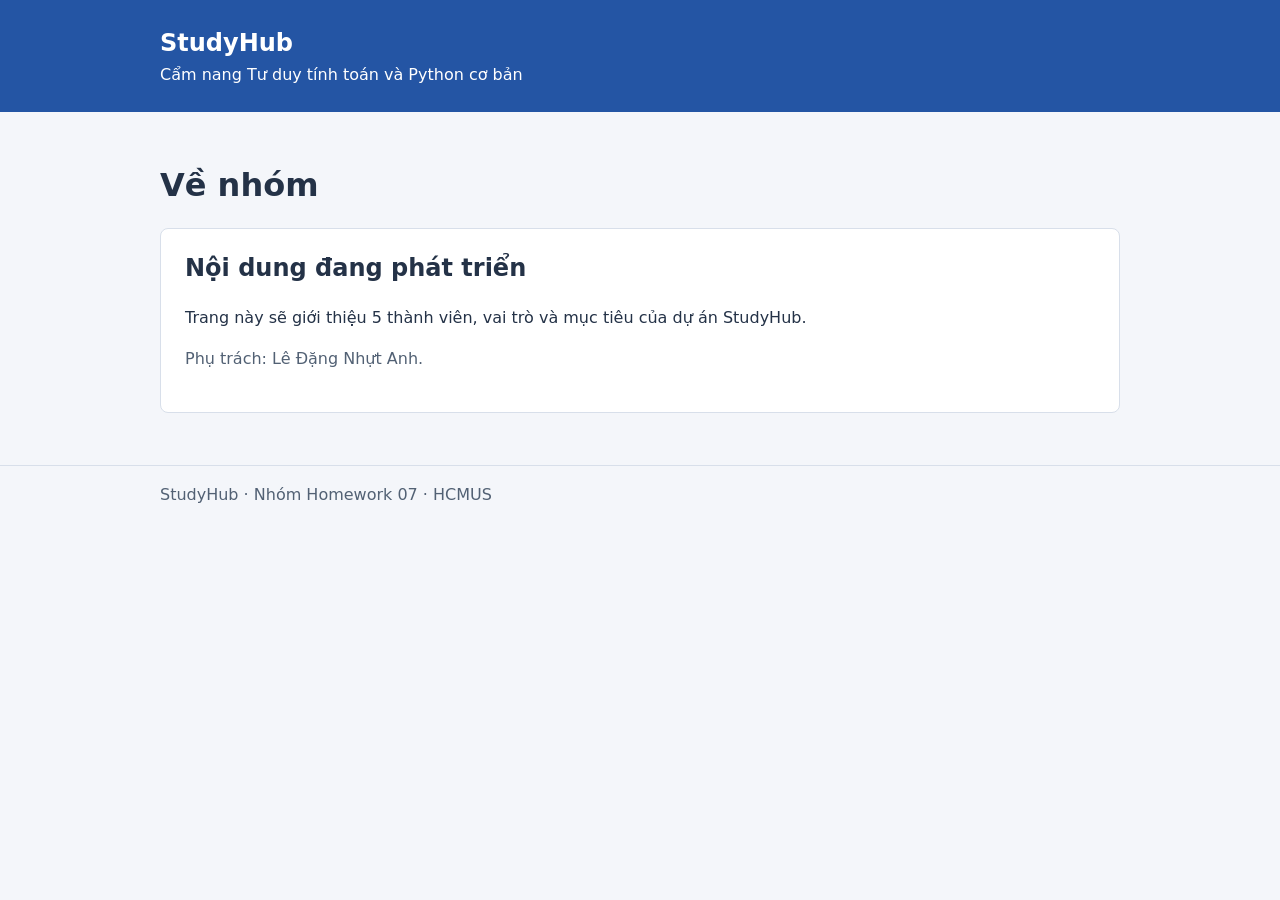
==== about.html @ 49fef3ff "feat(site-foundation): Add shared HTML scaffold and simple stylesheet" ====
<!DOCTYPE html>
<html lang="vi">
<head>
  <meta charset="UTF-8">
  <meta name="viewport" content="width=device-width, initial-scale=1.0">
  <title>Về nhóm | StudyHub</title>
  <link rel="stylesheet" href="assets/css/style.css">
</head>
<body>
  <header class="site-header">
    <div class="container">
      <p class="site-name">StudyHub</p>
      <p>Cẩm nang Tư duy tính toán và Python cơ bản</p>
    </div>
  </header>

  <main id="main-content" class="container">
    <h1>Về nhóm</h1>
    <section class="panel" aria-labelledby="page-status">
      <h2 id="page-status">Nội dung đang phát triển</h2>
      <p>Trang này sẽ giới thiệu 5 thành viên, vai trò và mục tiêu của dự án StudyHub.</p>
      <p class="page-owner">Phụ trách: Lê Đặng Nhựt Anh.</p>
    </section>
  </main>

  <footer class="site-footer">
    <div class="container">
      <p>StudyHub · Nhóm Homework 07 · HCMUS</p>
    </div>
  </footer>
</body>
</html>
---- assets/css/style.css ----
:root {
  --primary: #2455a4;
  --text: #243247;
  --muted: #526174;
  --background: #f4f6fa;
  --border: #d8dfea;
}

* {
  box-sizing: border-box;
}

body {
  margin: 0;
  color: var(--text);
  background: var(--background);
  font-family: system-ui, sans-serif;
  line-height: 1.6;
}

.container {
  width: 92%;
  max-width: 960px;
  margin: 0 auto;
}

.site-header {
  padding: 24px 0;
  color: #fff;
  background: var(--primary);
}

.site-header p {
  margin: 0;
}

.site-name {
  font-size: 1.5rem;
  font-weight: 700;
}

main.container {
  padding: 32px 0;
}

h1, h2 {
  line-height: 1.3;
}

.panel {
  margin: 20px 0;
  padding: 24px;
  border: 1px solid var(--border);
  border-radius: 8px;
  background: #fff;
}

.panel h2 {
  margin-top: 0;
}

.page-owner {
  color: var(--muted);
}

.site-footer {
  padding: 16px 0;
  border-top: 1px solid var(--border);
  color: var(--muted);
}

.site-footer p {
  margin: 0;
}
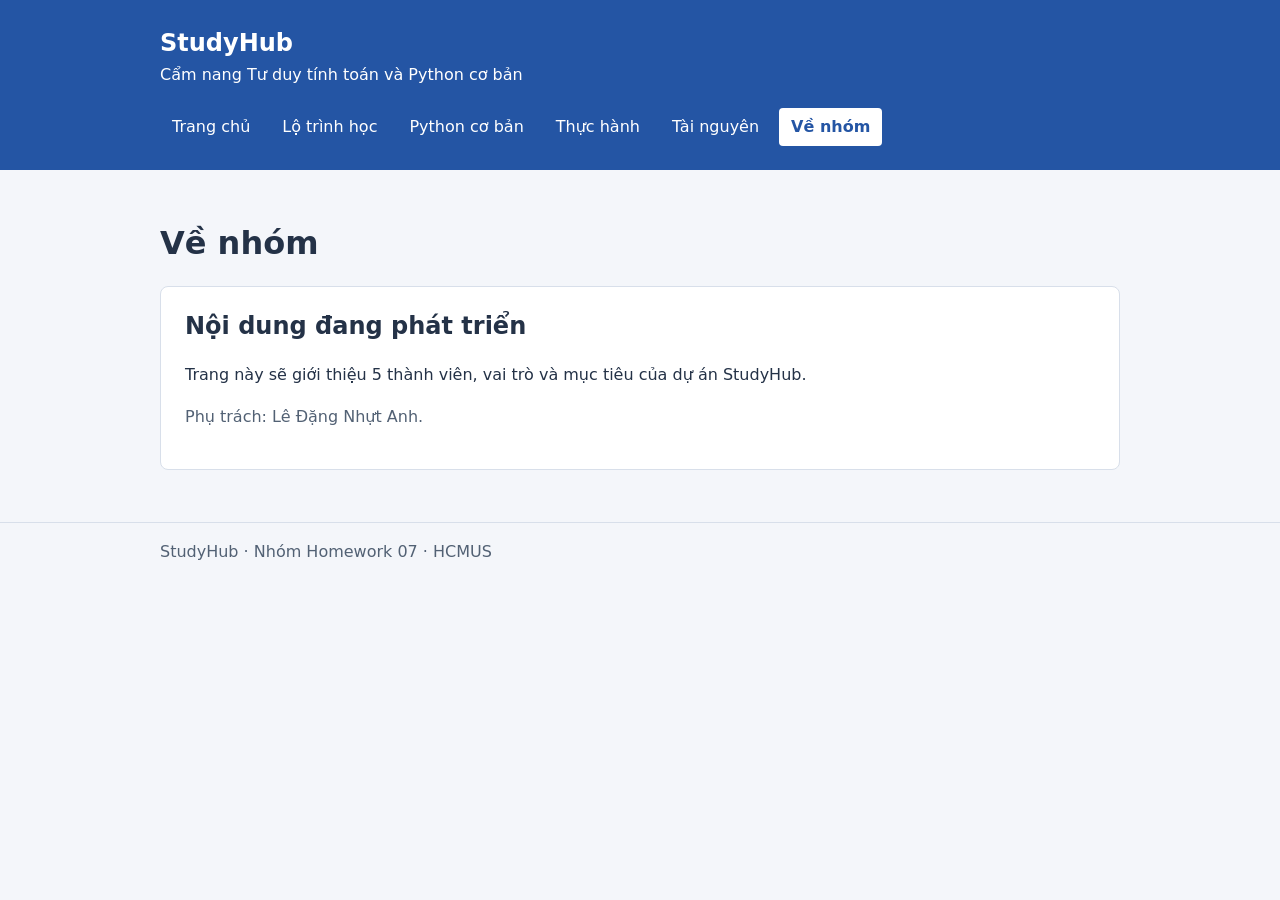
==== commit 69b367fb: "feat(site-foundation): Connect all page shells through shared navigation" ====
--- a/about.html
+++ b/about.html
@@ -11,6 +11,16 @@
     <div class="container">
       <p class="site-name">StudyHub</p>
       <p>Cẩm nang Tư duy tính toán và Python cơ bản</p>
+      <nav class="site-nav" aria-label="Điều hướng chính">
+        <ul>
+          <li><a href="index.html">Trang chủ</a></li>
+          <li><a href="roadmap.html">Lộ trình học</a></li>
+          <li><a href="python.html">Python cơ bản</a></li>
+          <li><a href="practice.html">Thực hành</a></li>
+          <li><a href="resources.html">Tài nguyên</a></li>
+          <li><a href="about.html" aria-current="page">Về nhóm</a></li>
+        </ul>
+      </nav>
     </div>
   </header>
 
--- a/assets/css/style.css
+++ b/assets/css/style.css
@@ -39,12 +39,73 @@
   font-weight: 700;
 }
 
+.site-nav ul {
+  display: flex;
+  flex-wrap: wrap;
+  gap: 8px;
+  margin: 20px 0 0;
+  padding: 0;
+  list-style: none;
+}
+
+.site-nav a {
+  display: block;
+  padding: 6px 12px;
+  border-radius: 4px;
+  color: #fff;
+  text-decoration: none;
+}
+
+.site-nav a:hover,
+.site-nav a[aria-current="page"] {
+  color: var(--primary);
+  background: #fff;
+}
+
+.site-nav a[aria-current="page"] {
+  font-weight: 700;
+}
+
+.site-nav a:focus-visible {
+  outline-color: #fff;
+}
+
 main.container {
   padding: 32px 0;
 }
 
 h1, h2 {
   line-height: 1.3;
+}
+
+a {
+  color: var(--primary);
+  text-underline-offset: 3px;
+}
+
+a:hover {
+  text-decoration-thickness: 2px;
+}
+
+a:focus-visible {
+  outline: 2px solid var(--primary);
+  outline-offset: 4px;
+}
+
+.button {
+  display: inline-block;
+  padding: 10px 16px;
+  border: 2px solid var(--primary);
+  border-radius: 6px;
+  color: #fff;
+  background: var(--primary);
+  font-weight: 600;
+  text-decoration: none;
+}
+
+.button:hover {
+  color: var(--primary);
+  background: #fff;
 }
 
 .panel {
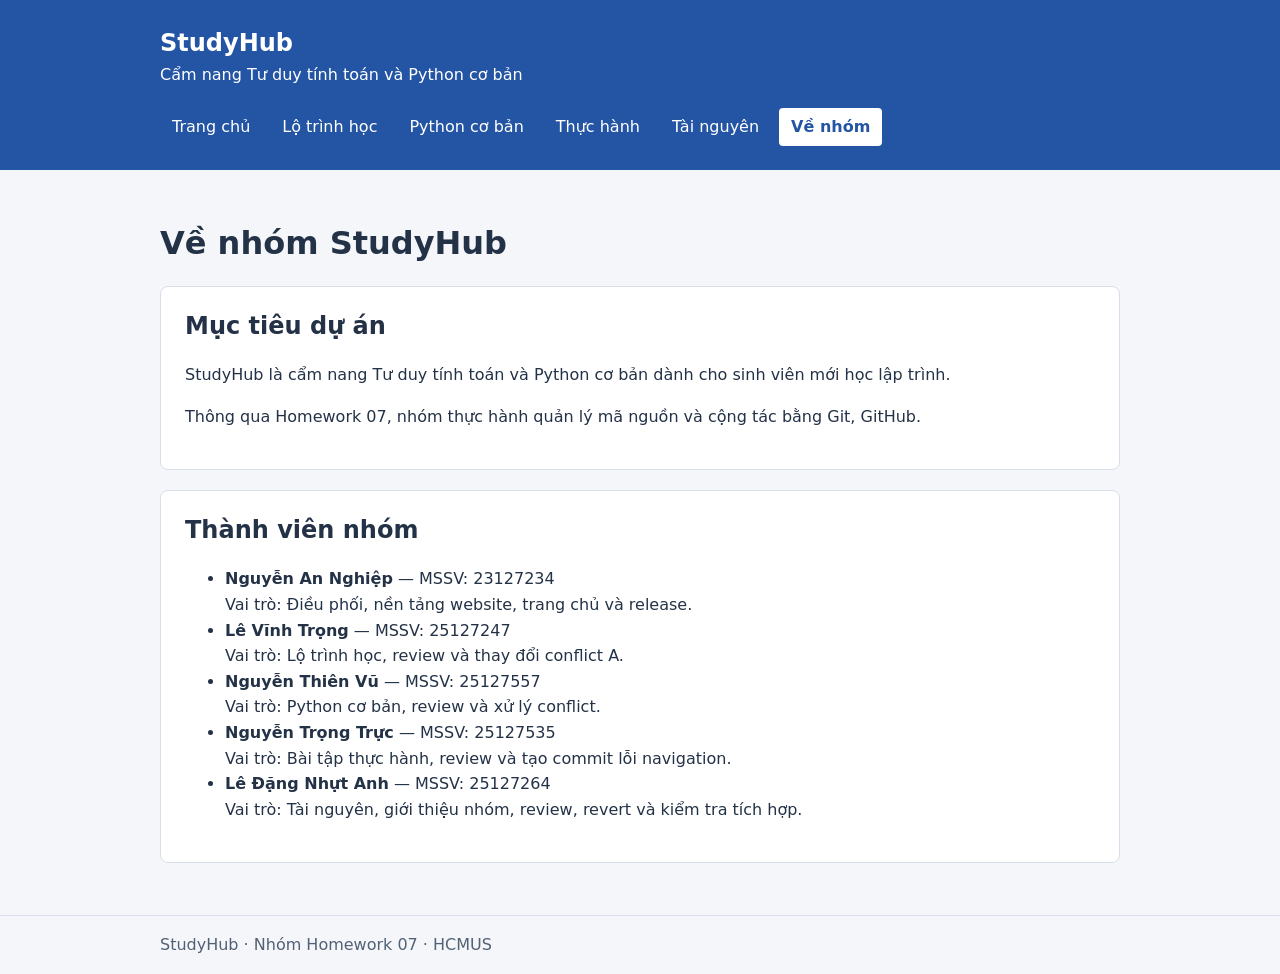
==== commit 6f39c31e: "Add files via upload" ====
--- a/about.html
+++ b/about.html
@@ -25,11 +25,36 @@
   </header>
 
   <main id="main-content" class="container">
-    <h1>Về nhóm</h1>
-    <section class="panel" aria-labelledby="page-status">
-      <h2 id="page-status">Nội dung đang phát triển</h2>
-      <p>Trang này sẽ giới thiệu 5 thành viên, vai trò và mục tiêu của dự án StudyHub.</p>
-      <p class="page-owner">Phụ trách: Lê Đặng Nhựt Anh.</p>
+    <h1>Về nhóm StudyHub</h1>
+    <section class="panel" aria-labelledby="project-goal">
+      <h2 id="project-goal">Mục tiêu dự án</h2>
+      <p>StudyHub là cẩm nang Tư duy tính toán và Python cơ bản dành cho sinh viên mới học lập trình.</p>
+      <p>Thông qua Homework 07, nhóm thực hành quản lý mã nguồn và cộng tác bằng Git, GitHub.</p>
+    </section>
+    <section class="panel" aria-labelledby="team-members">
+      <h2 id="team-members">Thành viên nhóm</h2>
+      <ul>
+        <li>
+          <strong>Nguyễn An Nghiệp</strong> — MSSV: 23127234<br>
+          Vai trò: Điều phối, nền tảng website, trang chủ và release.
+        </li>
+        <li>
+          <strong>Lê Vĩnh Trọng</strong> — MSSV: 25127247<br>
+          Vai trò: Lộ trình học, review và thay đổi conflict A.
+        </li>
+        <li>
+          <strong>Nguyễn Thiên Vũ</strong> — MSSV: 25127557<br>
+          Vai trò: Python cơ bản, review và xử lý conflict.
+        </li>
+        <li>
+          <strong>Nguyễn Trọng Trực</strong> — MSSV: 25127535<br>
+          Vai trò: Bài tập thực hành, review và tạo commit lỗi navigation.
+        </li>
+        <li>
+          <strong>Lê Đặng Nhựt Anh</strong> — MSSV: 25127264<br>
+          Vai trò: Tài nguyên, giới thiệu nhóm, review, revert và kiểm tra tích hợp.
+        </li>
+      </ul>
     </section>
   </main>
 
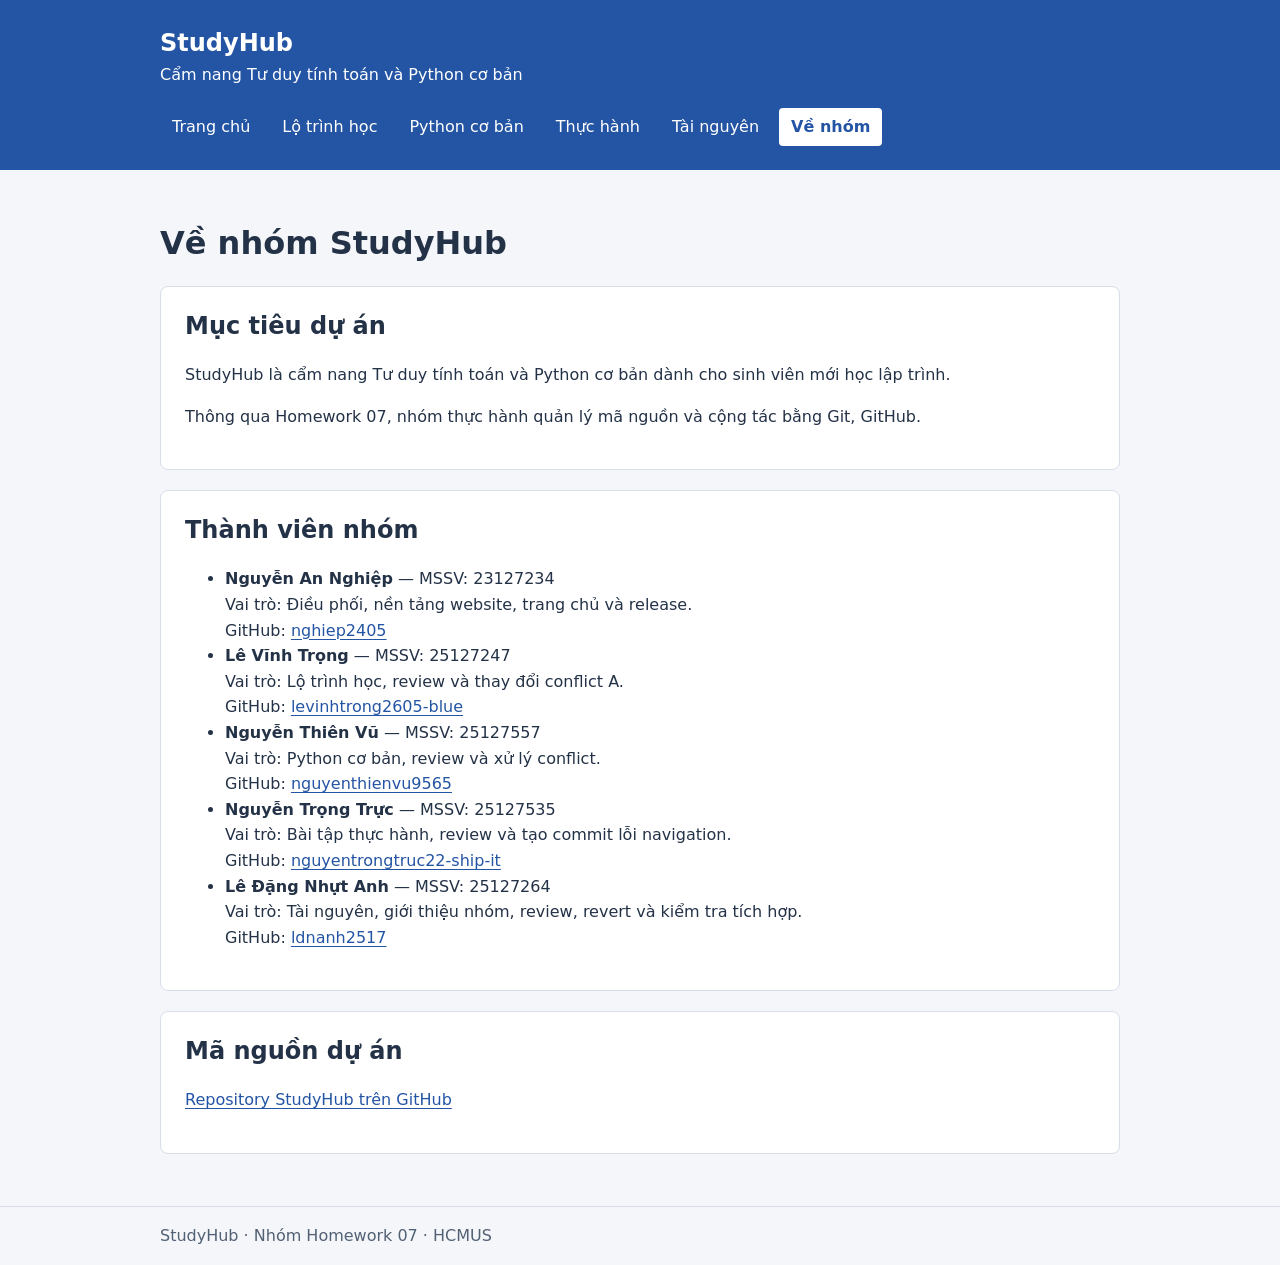
==== commit a00219ae: "Add files via upload" ====
--- a/about.html
+++ b/about.html
@@ -36,25 +36,34 @@
       <ul>
         <li>
           <strong>Nguyễn An Nghiệp</strong> — MSSV: 23127234<br>
-          Vai trò: Điều phối, nền tảng website, trang chủ và release.
+          Vai trò: Điều phối, nền tảng website, trang chủ và release.<br>
+          GitHub: <a href="https://github.com/nghiep2405">nghiep2405</a>
         </li>
         <li>
           <strong>Lê Vĩnh Trọng</strong> — MSSV: 25127247<br>
-          Vai trò: Lộ trình học, review và thay đổi conflict A.
+          Vai trò: Lộ trình học, review và thay đổi conflict A.<br>
+          GitHub: <a href="https://github.com/levinhtrong2605-blue">levinhtrong2605-blue</a>
         </li>
         <li>
           <strong>Nguyễn Thiên Vũ</strong> — MSSV: 25127557<br>
-          Vai trò: Python cơ bản, review và xử lý conflict.
+          Vai trò: Python cơ bản, review và xử lý conflict.<br>
+          GitHub: <a href="https://github.com/nguyenthienvu9565">nguyenthienvu9565</a>
         </li>
         <li>
           <strong>Nguyễn Trọng Trực</strong> — MSSV: 25127535<br>
-          Vai trò: Bài tập thực hành, review và tạo commit lỗi navigation.
+          Vai trò: Bài tập thực hành, review và tạo commit lỗi navigation.<br>
+          GitHub: <a href="https://github.com/nguyentrongtruc22-ship-it">nguyentrongtruc22-ship-it</a>
         </li>
         <li>
           <strong>Lê Đặng Nhựt Anh</strong> — MSSV: 25127264<br>
-          Vai trò: Tài nguyên, giới thiệu nhóm, review, revert và kiểm tra tích hợp.
+          Vai trò: Tài nguyên, giới thiệu nhóm, review, revert và kiểm tra tích hợp.<br>
+          GitHub: <a href="https://github.com/ldnanh2517">ldnanh2517</a>
         </li>
       </ul>
+    </section>
+    <section class="panel" aria-labelledby="project-link">
+      <h2 id="project-link">Mã nguồn dự án</h2>
+      <p><a href="https://github.com/nghiep2405/HOMEWORK-TDTT-GIT">Repository StudyHub trên GitHub</a></p>
     </section>
   </main>
 
